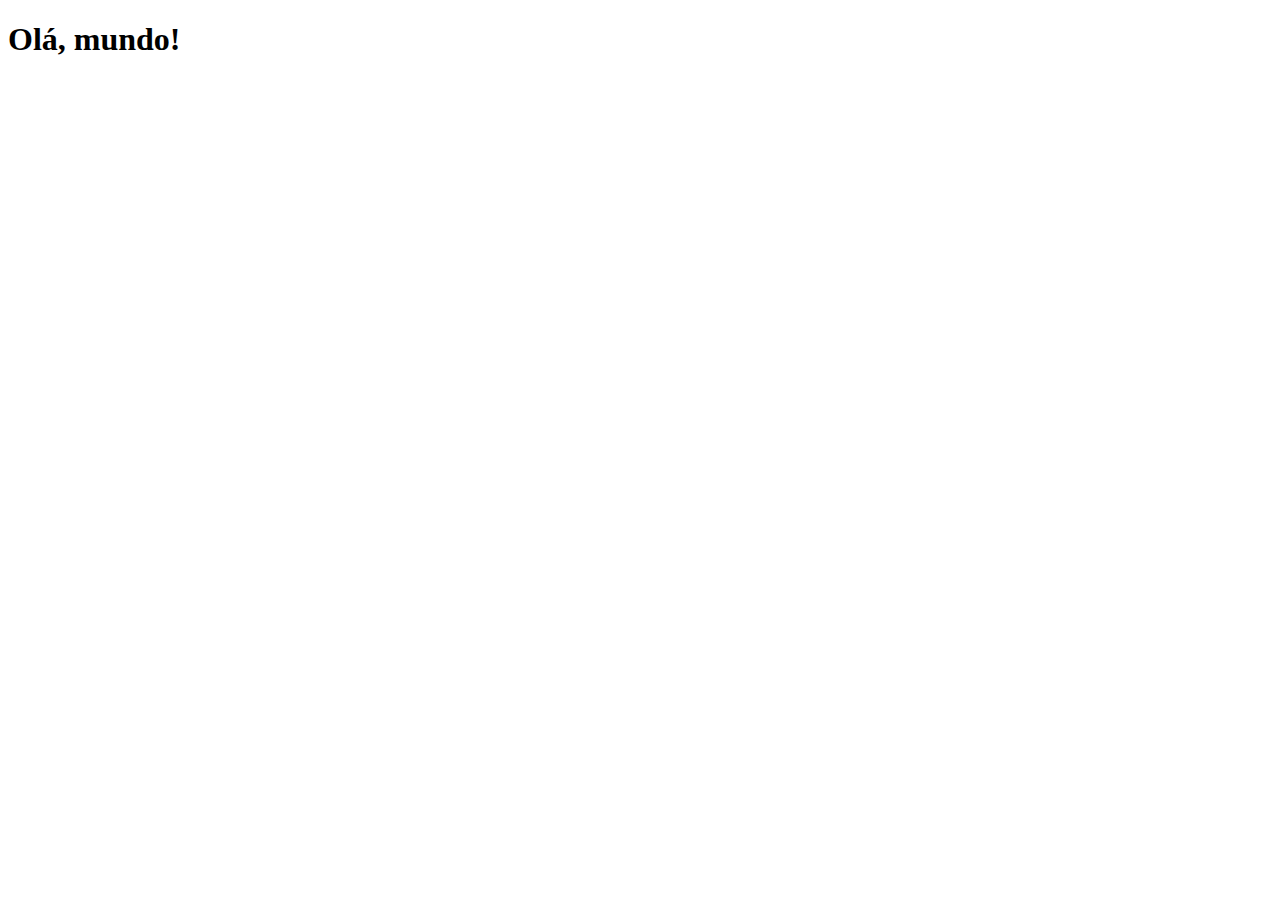
==== index.html @ ef4b8b68 "começando o projeto" ====
<!DOCTYPE html>
<html lang="pt-br">
<head>
    <meta charset="UTF-8">
    <meta name="viewport" content="width=device-width, initial-scale=1.0">
   <link rel="shortcut icon" href="favicon.ico" type="image/x-icon">
    <title>Projeto Redes Sociais</title>
</head>
<body>
    <h1>Olá, mundo!</h1>
</body>
</html>
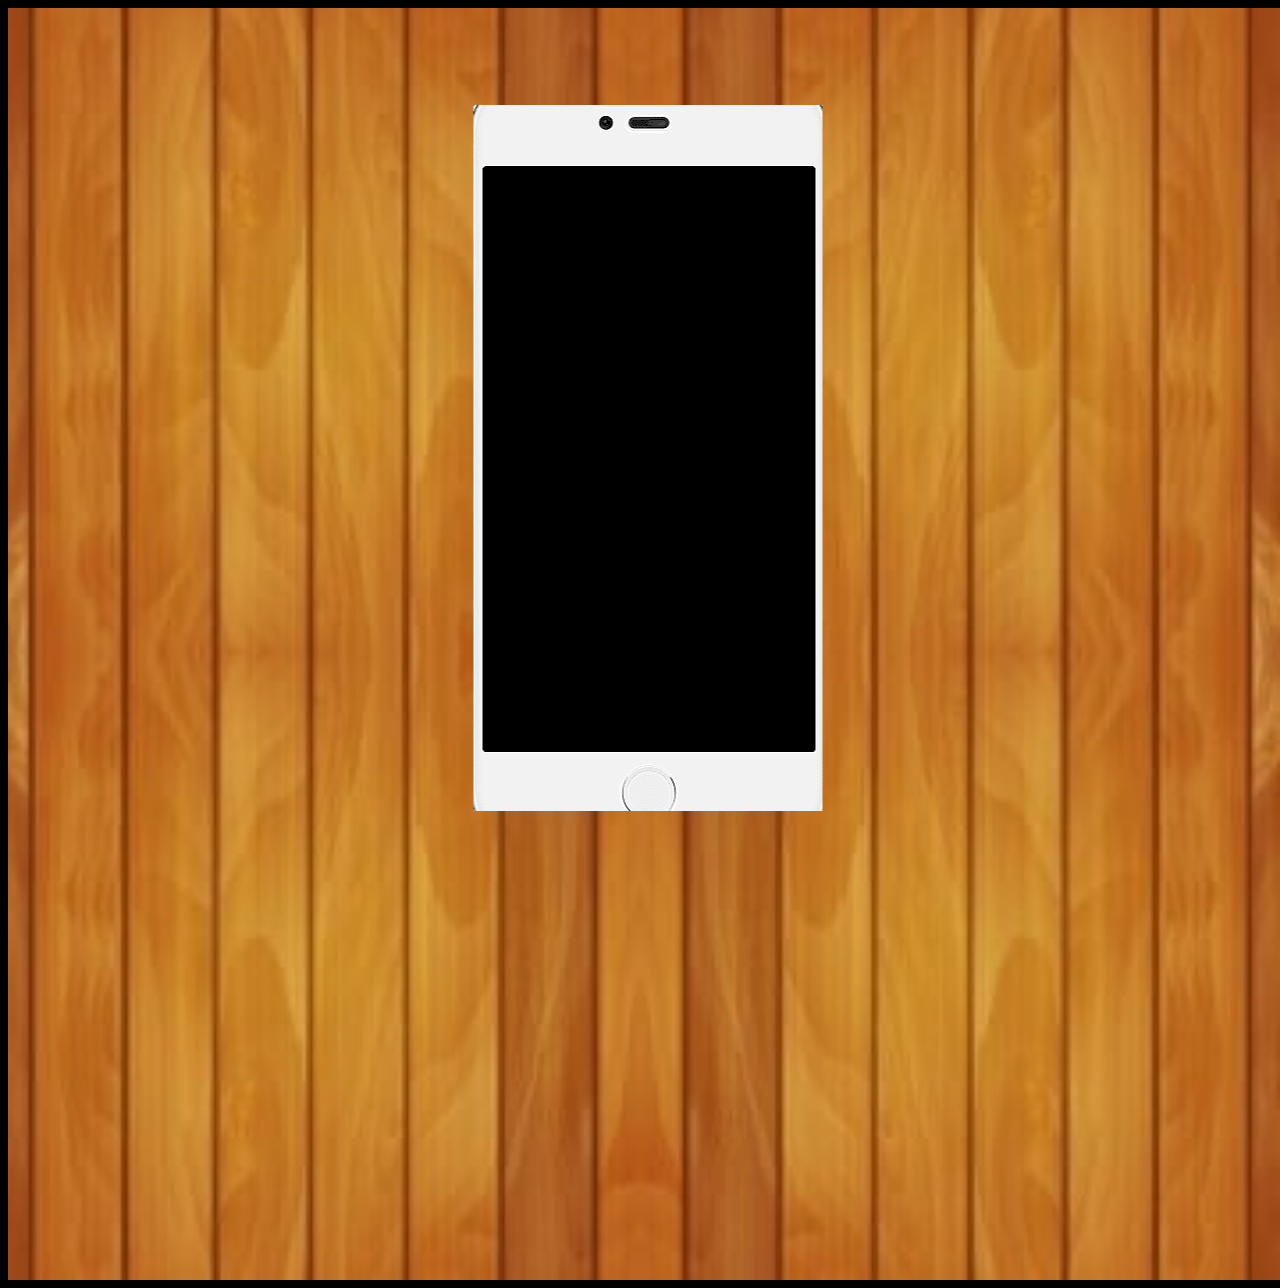
==== commit fb6bd1cb: "página inicial do projeto" ====
--- a/index.html
+++ b/index.html
@@ -4,9 +4,18 @@
     <meta charset="UTF-8">
     <meta name="viewport" content="width=device-width, initial-scale=1.0">
    <link rel="shortcut icon" href="favicon.ico" type="image/x-icon">
+   <link rel="stylesheet" href="estilo/style.css">
     <title>Projeto Redes Sociais</title>
 </head>
 <body>
-    <h1>Olá, mundo!</h1>
+    <main>
+      <section id="telefone">
+
+      </section> 
+
+      <section id="redes-sociais">
+
+      </section>
+    </main>
 </body>
 </html>--- a/estilo/style.css
+++ b/estilo/style.css
@@ -0,0 +1,34 @@
+@charset "UTF-8"
+
+*{
+   margin: 0px;
+   padding: 0px; 
+   font-family: Arial, Helvetica, sans-serif;
+}
+
+html, body{
+    height: 100vw;
+    width: 100vw;
+    background-color: black;
+}
+
+body{
+    background: url('../imagens/pngtree-light-wood-background-png-image_1875863.jpg') no-repeat top center;
+    background-size: cover;
+    background-attachment: fixed;
+}
+
+main{
+    height: 100vh;
+    position: relative;
+}
+
+section#telefone{
+    position: absolute;
+    top: 50%;
+    left: 50%;
+    transform: translate(-50%, -50%);
+    height: 706px;
+    width: 349px;
+    background: url('../imagens/png-transparent-mobile-phone-display-blank-mobile-phone-white-phone.png') no-repeat;
+}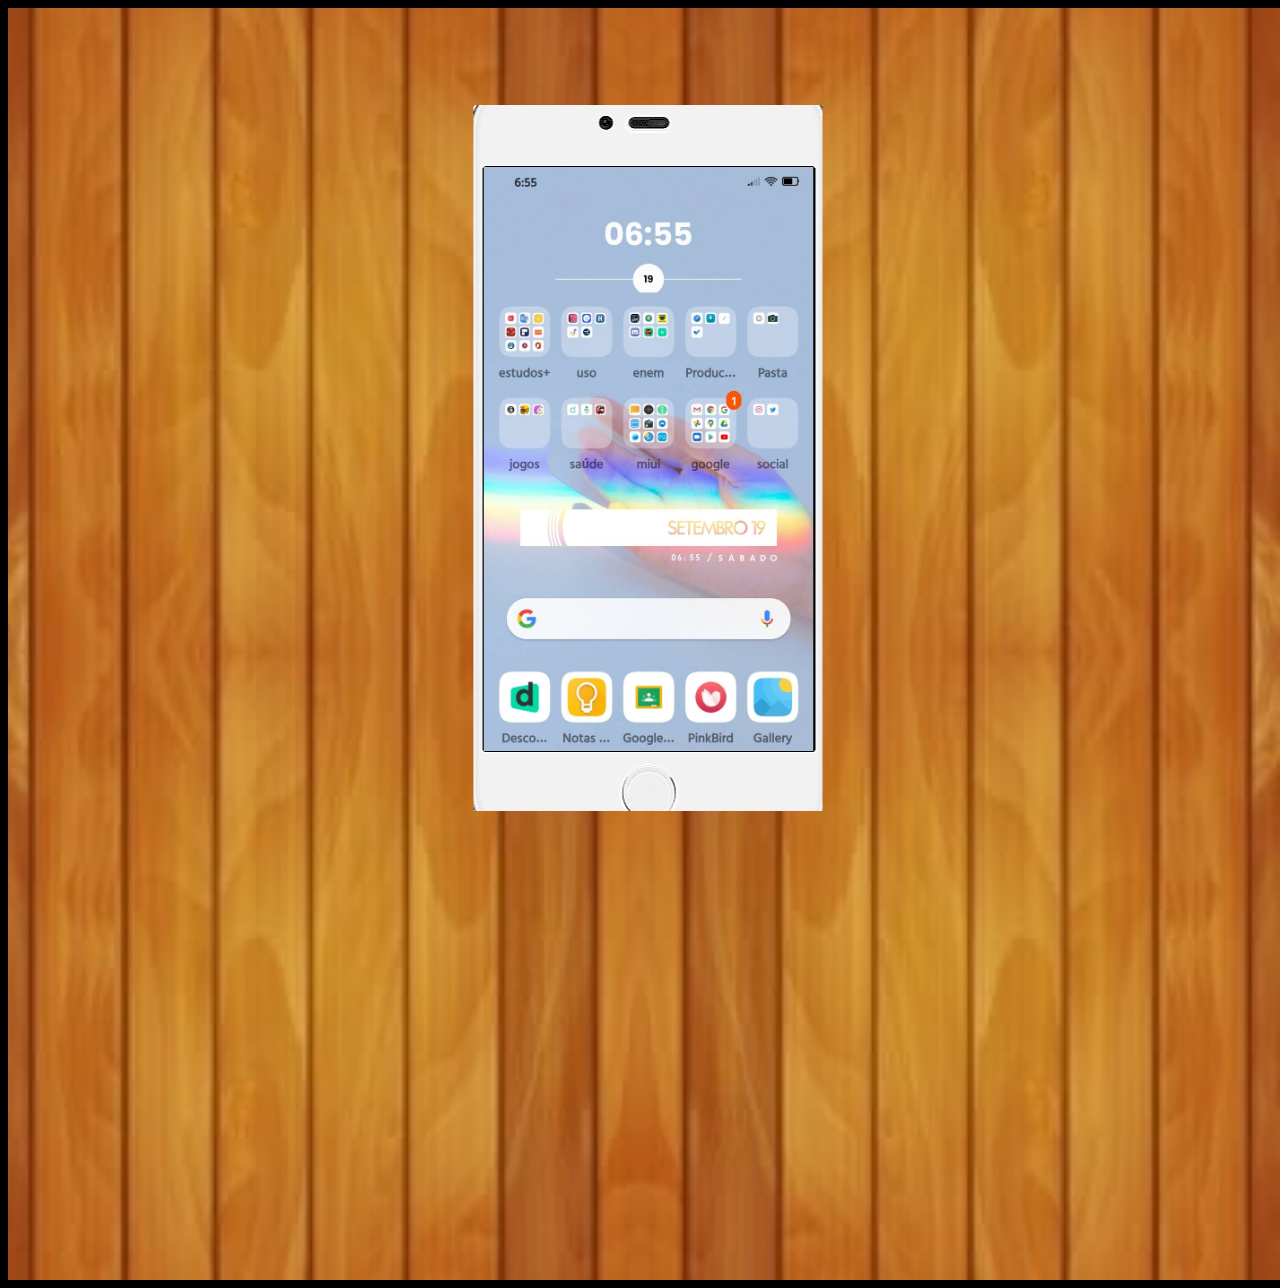
==== commit 534ddedb: "posicionando o conteúdo do site" ====
--- a/index.html
+++ b/index.html
@@ -10,7 +10,7 @@
 <body>
     <main>
       <section id="telefone">
-
+          <iframe src="home.html" name="tela" id="tela" frameborder="0"></iframe>
       </section> 
 
       <section id="redes-sociais">
--- a/estilo/style.css
+++ b/estilo/style.css
@@ -31,4 +31,12 @@
     height: 706px;
     width: 349px;
     background: url('../imagens/png-transparent-mobile-phone-display-blank-mobile-phone-white-phone.png') no-repeat;
+}
+
+iframe#tela{
+    position: relative;
+    top: 62px;
+    left: 10px;  
+    width: 330px; 
+    height: 584px;
 }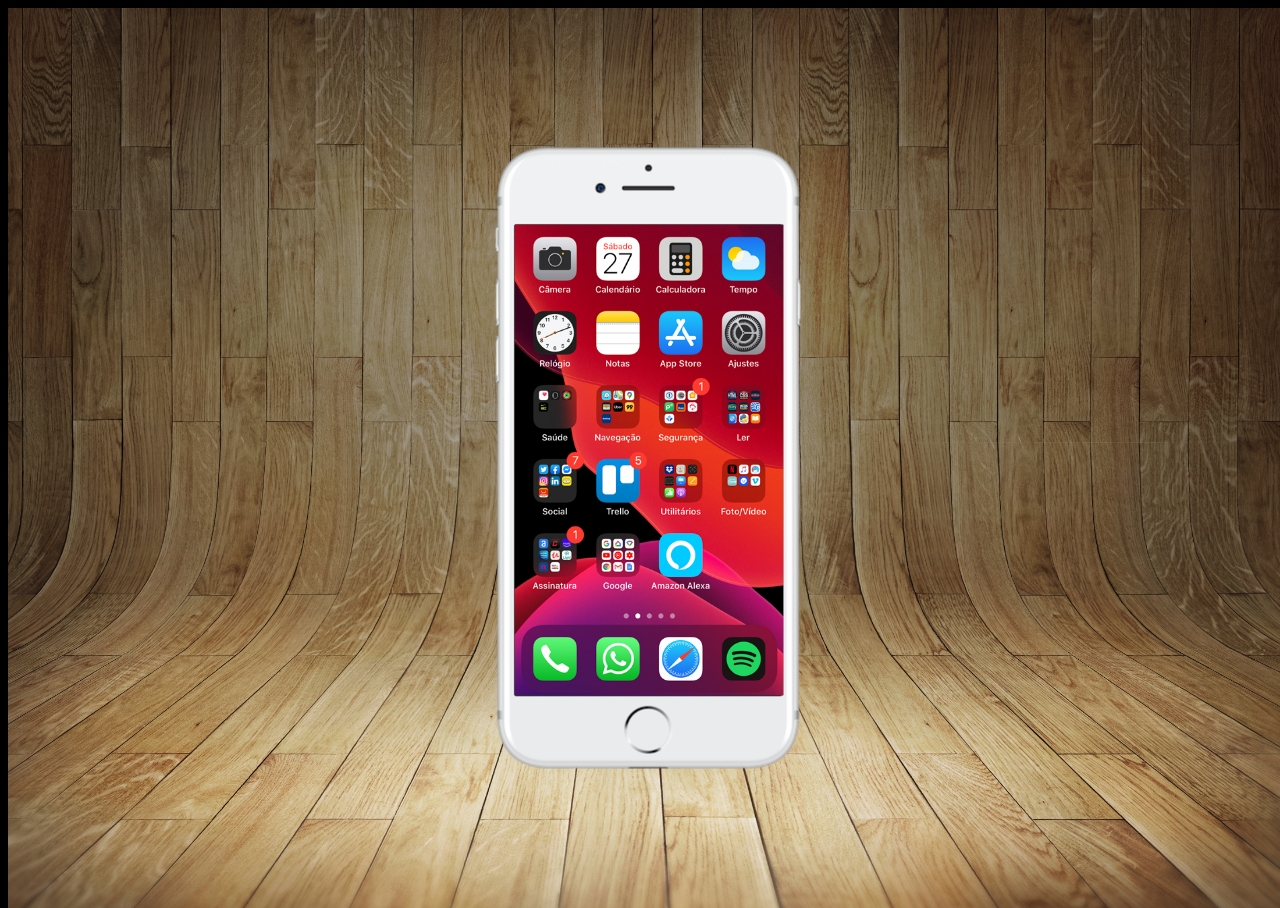
==== commit b75d2884: "arrumei tudo" ====
--- a/index.html
+++ b/index.html
@@ -9,13 +9,12 @@
 </head>
 <body>
     <main>
-      <section id="telefone">
-          <iframe src="home.html" name="tela" id="tela" frameborder="0"></iframe>
-      </section> 
+        <section id="telefone">
+            <iframe src="home.html" name="tela" id="tela" frameborder="0"></iframe>
+        </section id="redes-sociais">
+        <section>
 
-      <section id="redes-sociais">
-
-      </section>
+        </section>
     </main>
 </body>
 </html>--- a/estilo/style.css
+++ b/estilo/style.css
@@ -7,13 +7,13 @@
 }
 
 html, body{
-    height: 100vw;
+    height: 100vh;
     width: 100vw;
     background-color: black;
 }
 
 body{
-    background: url('../imagens/pngtree-light-wood-background-png-image_1875863.jpg') no-repeat top center;
+    background: url('../imagens/fundo-madeira.jpg') no-repeat top center;
     background-size: cover;
     background-attachment: fixed;
 }
@@ -28,15 +28,15 @@
     top: 50%;
     left: 50%;
     transform: translate(-50%, -50%);
-    height: 706px;
-    width: 349px;
-    background: url('../imagens/png-transparent-mobile-phone-display-blank-mobile-phone-white-phone.png') no-repeat;
+    height: 627px;
+    width: 311px;
+    background: url('../imagens/frame-iphone.png') no-repeat;
 }
 
 iframe#tela{
     position: relative;
-    top: 62px;
-    left: 10px;  
-    width: 330px; 
-    height: 584px;
+    top: 80px;
+    left: 22px;  
+    width: 269px; 
+    height: 471px;
 }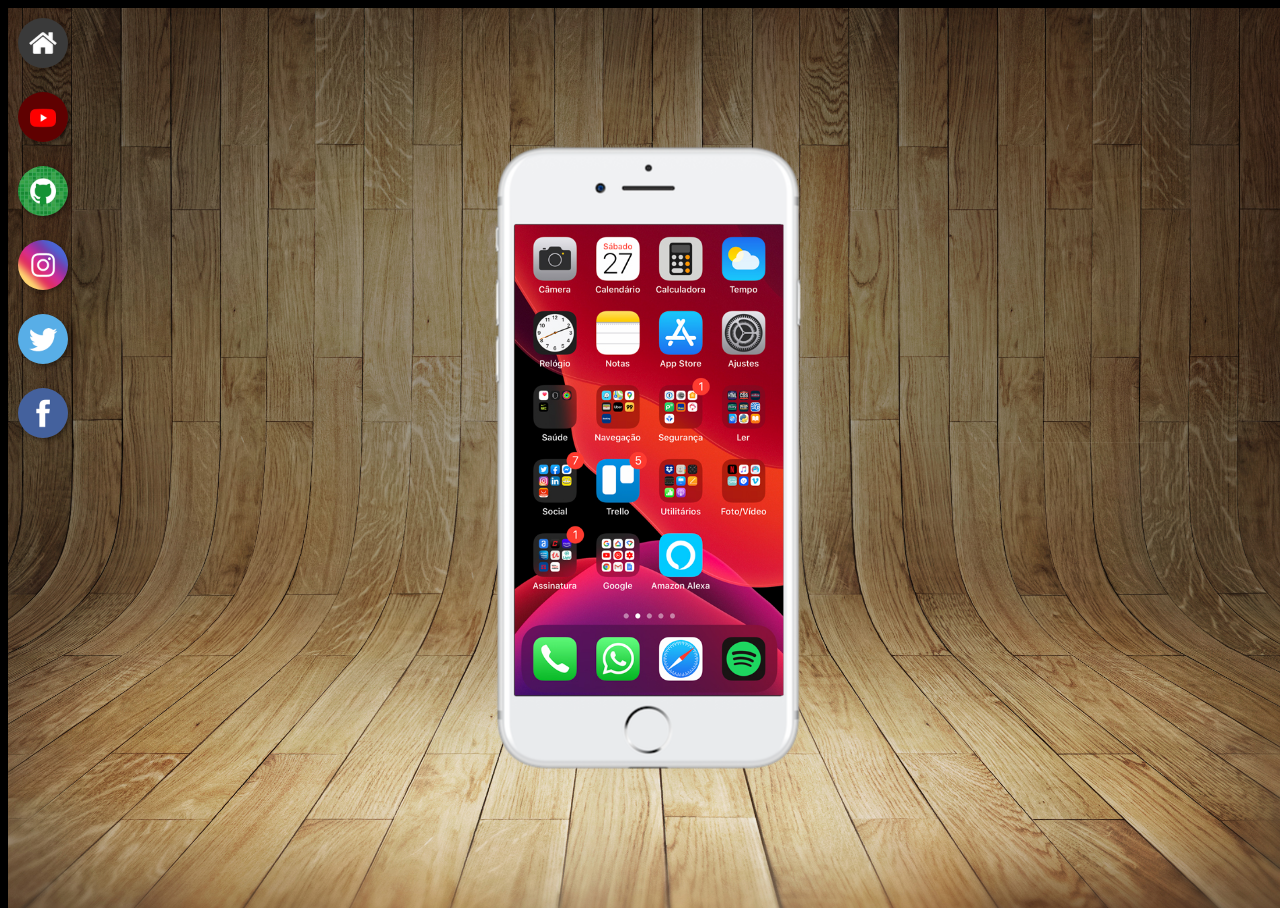
==== commit 91e043e4: "criando botões para redes sociais" ====
--- a/index.html
+++ b/index.html
@@ -10,10 +10,17 @@
 <body>
     <main>
         <section id="telefone">
-            <iframe src="home.html" name="tela" id="tela" frameborder="0"></iframe>
-        </section id="redes-sociais">
-        <section>
-
+            <iframe src="home.html" name="tela" id="tela" frameborder="0">
+                Seu navegador não é compatível com isso
+            </iframe>
+        </section>
+        <section id="redes-sociais">
+            <a href="#" target="tela"><img src="imagens/logo-home.jpg" alt=""></a><br>
+            <a href="#" target="tela"><img src="imagens/logo-youtube.jpg" alt=""></a><br>
+            <a href="#" target="tela"><img src="imagens/logo-github.jpg" alt=""></a><br>
+            <a href="#" target="tela"><img src="imagens/logo-instagram.jpg" alt=""></a><br>
+            <a href="#" target="tela"><img src="imagens/logo-twitter.jpg" alt=""></a><br>
+            <a href="#" target="tela"><img src="imagens/logo-facebook.jpg" alt=""></a>
         </section>
     </main>
 </body>
--- a/estilo/style.css
+++ b/estilo/style.css
@@ -39,4 +39,23 @@
     left: 22px;  
     width: 269px; 
     height: 471px;
-}+}
+
+section#redes-sociais {
+    text-align: left;
+}
+
+section#redes-sociais img{
+    width: 50px;
+    margin: 10px;
+    border-radius: 50%;
+    box-shadow: 2px 2px 5px rgba(0, 0, 0, 0.400);
+    box-sizing: border-box;
+}
+
+section#redes-sociais img:hover{
+    border: 2px solid rgba(255, 255, 255, 0.589);
+    transform: translate(-3px -3px);
+    box-shadow: 5px 5px 10px rgba(0, 0, 0, 0.603);
+    transition: transform .5s, border 1s;
+}
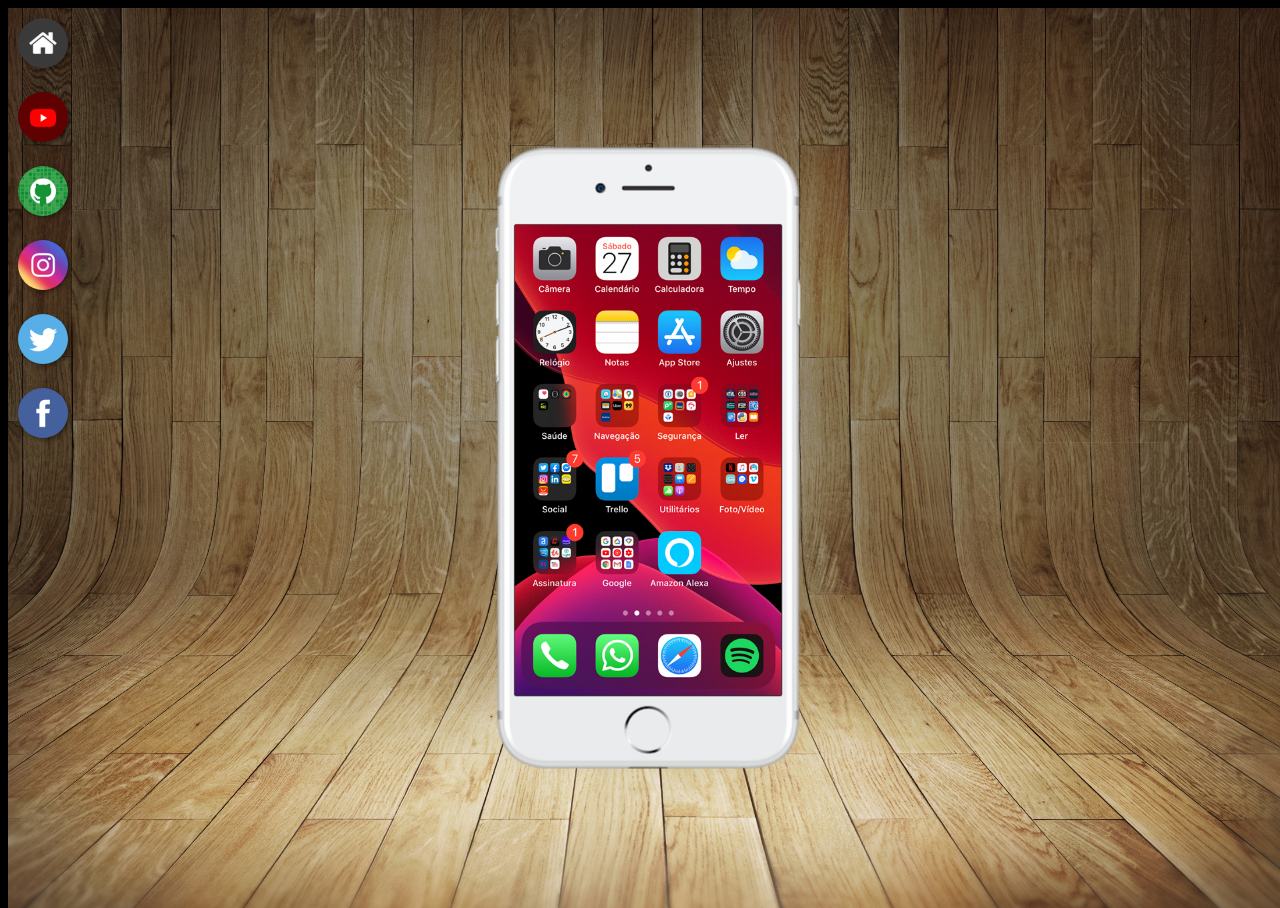
==== commit d926c691: "criando as páginas" ====
--- a/index.html
+++ b/index.html
@@ -15,9 +15,9 @@
             </iframe>
         </section>
         <section id="redes-sociais">
-            <a href="#" target="tela"><img src="imagens/logo-home.jpg" alt=""></a><br>
-            <a href="#" target="tela"><img src="imagens/logo-youtube.jpg" alt=""></a><br>
-            <a href="#" target="tela"><img src="imagens/logo-github.jpg" alt=""></a><br>
+            <a href="home.html" target="tela"><img src="imagens/logo-home.jpg" alt="home"></a><br>
+            <a href="youtube.html" target="tela"><img src="imagens/logo-youtube.jpg" alt="youtube"></a><br>
+            <a href="github.html" target="tela"><img src="imagens/logo-github.jpg" alt=""></a><br>
             <a href="#" target="tela"><img src="imagens/logo-instagram.jpg" alt=""></a><br>
             <a href="#" target="tela"><img src="imagens/logo-twitter.jpg" alt=""></a><br>
             <a href="#" target="tela"><img src="imagens/logo-facebook.jpg" alt=""></a>
--- a/estilo/style.css
+++ b/estilo/style.css
@@ -37,7 +37,7 @@
     position: relative;
     top: 80px;
     left: 22px;  
-    width: 269px; 
+    width: 267px; 
     height: 471px;
 }
 
